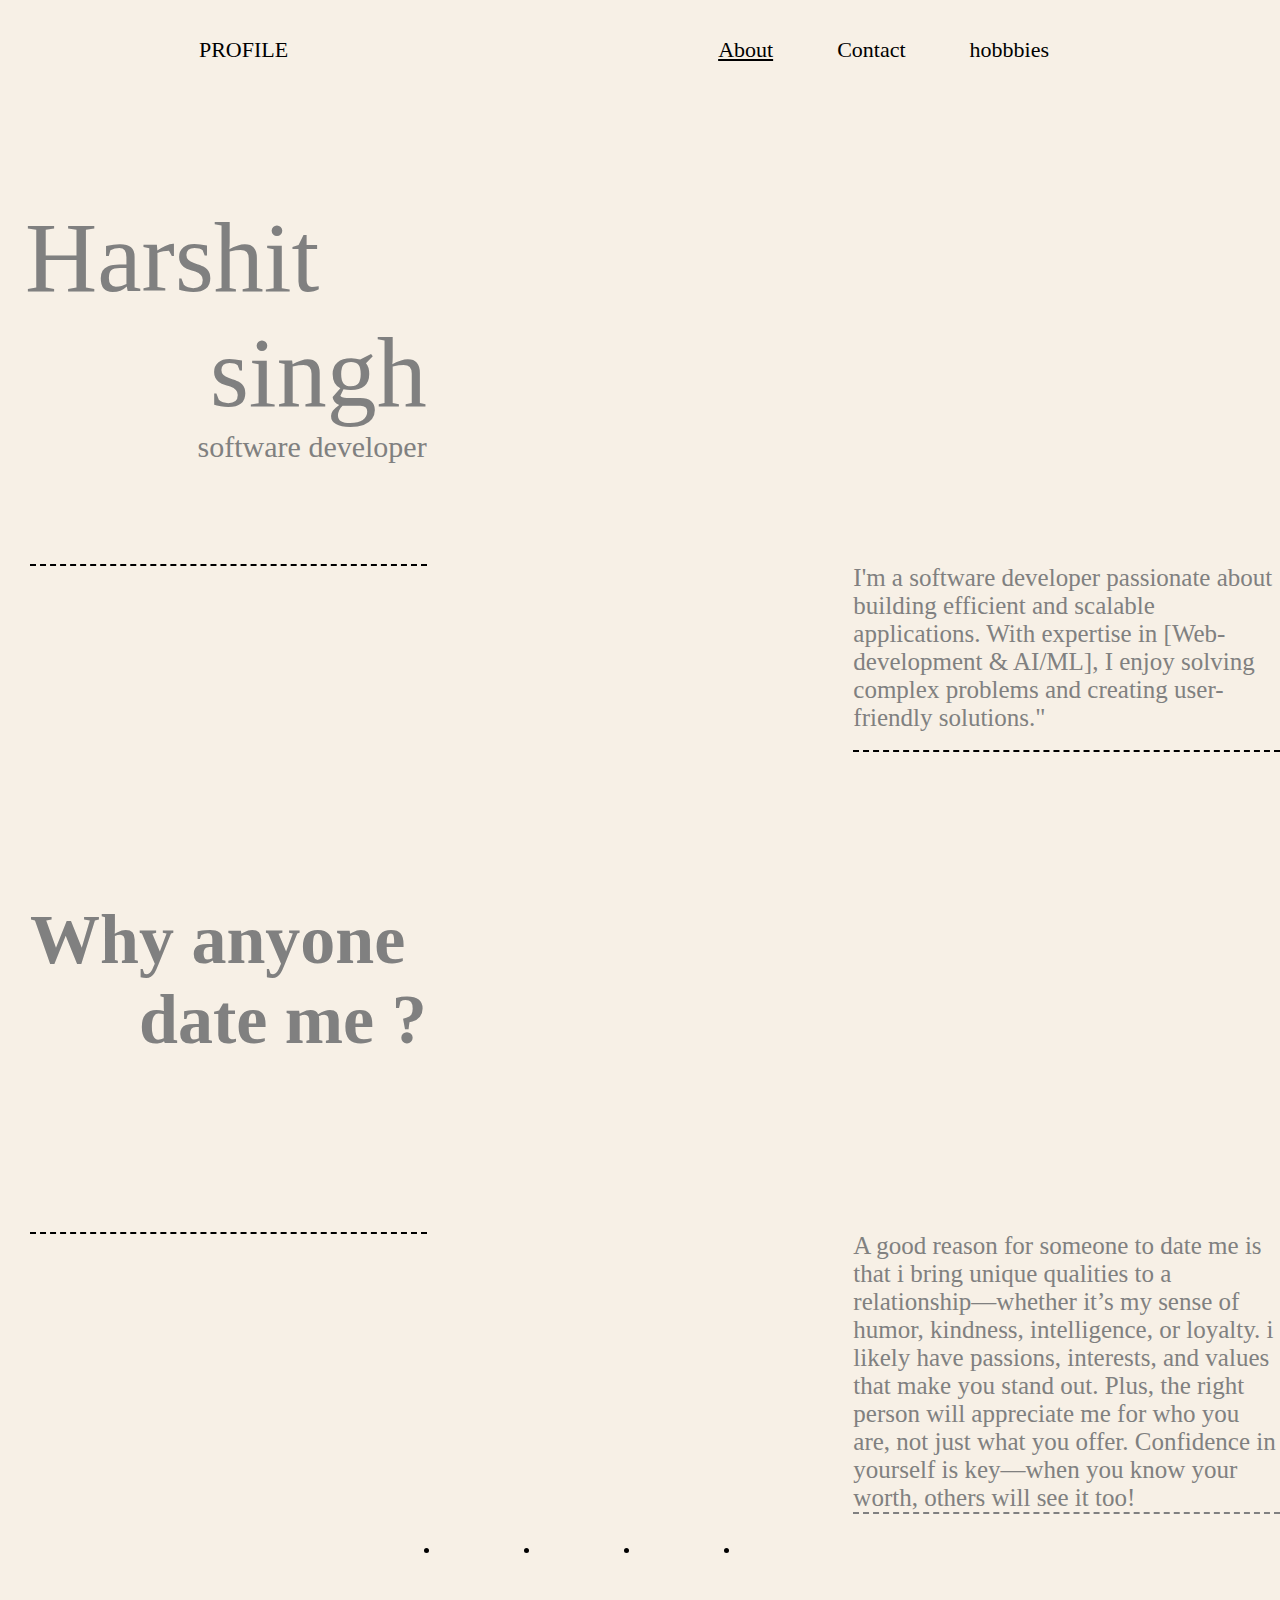
==== index.html @ 0a7186c7 "Add files via upload" ====
<!DOCTYPE html>
<html lang="en">

<head>
    <meta charset="UTF-8">
    <meta name="viewport" content="width=device-width, initial-scale=1.0">
    <title>Valantine Me</title>
    <link rel="stylesheet" href="style.css">
    <style>
        @import url('https://fonts.googleapis.com/css2?family=Ballet:opsz@16..72&family=Martel+Sans:wght@200;300;400;600;700;800;900&family=Poppins:ital,wght@0,100;0,200;0,300;0,400;0,500;0,600;0,700;0,800;0,900;1,100;1,200;1,300;1,400;1,500;1,600;1,700;1,800;1,900&display=swap');
    </style>
</head>
<body>
    <header>
        <nav style="background-color:rgb(247, 240, 230) ;">
            <div class="detail">
                PROFILE
            </div>
            <div class="info">
                <ul>
                    <li><a style="color: black;" href="about.html">About</a> </li>
                    <li>Contact</li>
                    <li>hobbbies</li>
                </ul>
            </div>
        </nav>
    </header>
    <main>
        <div class="container">
            <div class="item1">
                <div class="a " style="color: grey;">
                    <div style="font-size: 100px;padding-left:25px">
                        Harshit
                    </div>
                    <div style="font-size :100px;text-align:right">
                        singh
                    </div>
                    <div style="font-size: 30px; text-align:right ">
                        software developer
                    </div>
                </div>
                <div class="heading" style="border-top:2px dashed;">

                </div>

            </div>
            <div class="item2">
                <img class="photo" height="450px" src="assets/Img.jpeg" alt="">

            </div>
            <div class="item3">

                <div class="a " style="font-size: 100px; ">

                </div>

                <div class="b" style="font-size:25px; padding-top:100px;color:grey">
                    I'm a software developer passionate about building efficient and scalable applications. With
                    expertise in [Web-development & AI/ML], I enjoy solving complex problems and creating user-friendly
                    solutions."
                </div>
            </div>
        </div>
        <div class="container">
            <div class="item1">
                <div>
                    <h1 style="padding-left: 30px; font-size:70px ;color:grey; margin-top :150px">Why anyone
                    </h1>
                    <h1 style="padding-left: 30px; font-size:70px ;color:grey; text-align:right"> date me ?
                    </h1>

                </div>
                <div class="heading" style="border-top:2px dashed;">

                </div>
            </div>
            <div class="item2">

            </div>
            <div class="item3">
                <div style="border-top: 2px dashed;">

                </div>
                <div style="font-size:25px; padding-top:100px; color:grey ;border-bottom :2px dashed;">
                    A good reason for someone to date me is that i bring unique qualities to a relationship—whether
                    it’s my sense of humor, kindness, intelligence, or loyalty. i likely have passions, interests,
                    and values that make you stand out. Plus, the right person will appreciate me for who you are, not
                    just what you offer. Confidence in yourself is key—when you know your worth, others will see it too!
                </div>
            </div>
        </div>
    </main>
    <footer>
        <div class="footer">
            <ul>
                <li><a href="https://www.instagram.com/itz___harshit.singh/"><img height="40px" src="assets/instagram.svg" alt=""></a></li>
                <li><img height="40 px " src="assets/twitter.svg" alt=""></li>
                <li><img height="40px" src="assets/facebook.svg" alt=""></li>
                <li><img height="40px" src="assets/onlyfans.svg" alt=""></li>
            </ul>
        </div>

    </footer>
</body>

</html>
---- style.css ----
*{
    padding: 0;
    margin: 0;
    
}
nav{
    
    height: 100px;
    width: 100vw;
    
    display: flex;
    justify-content: space-around;
    align-items: center;
    position: fixed;
}
.detail{
    font-size: 22px;
    
}
.item1{
    display: grid;
    grid-template-rows: 1fr 1fr;
}
ul{
    display: flex;
}
.item3{
    display: grid;
    grid-template-rows: 1fr 1fr;
}
.info ul li{
    display: flex;
    margin: 32px;
    font-size: 22px;
    
}
p{
    font-size: 22px;
    margin-left: 85px;
}
.container{
    width: 100vw;
    height: 750px;
    background-color:rgb(247, 240, 230) ;
    display: grid;
    grid-template-columns: 1fr 1fr 1fr;
    
    background-size: cover;
    
}
.a{
    margin-top: 200px;
}
.item1{
border: 2px solid blu;
}
.item2{
    border: 2px solid blu;
    }
    .heading{
       font-size: 80px;
        
       margin-top: 100px;
        margin-left: 30px;


    font-family: "Ballet", serif;
    font-optical-sizing: auto;
    font-weight: 500;
    font-style: normal;
  
    }
    .photo{
        border-radius: 255px;
        margin-top: 260px;
        margin-left: 10px;
        position: fixed;
    }
footer{
    height: 100px;
    width: 100%;
    background-color: rgb(247, 240, 230);
    display: flex;
    align-items: center;
    justify-content: center;

}
footer ul li{
    width: 100px;
}
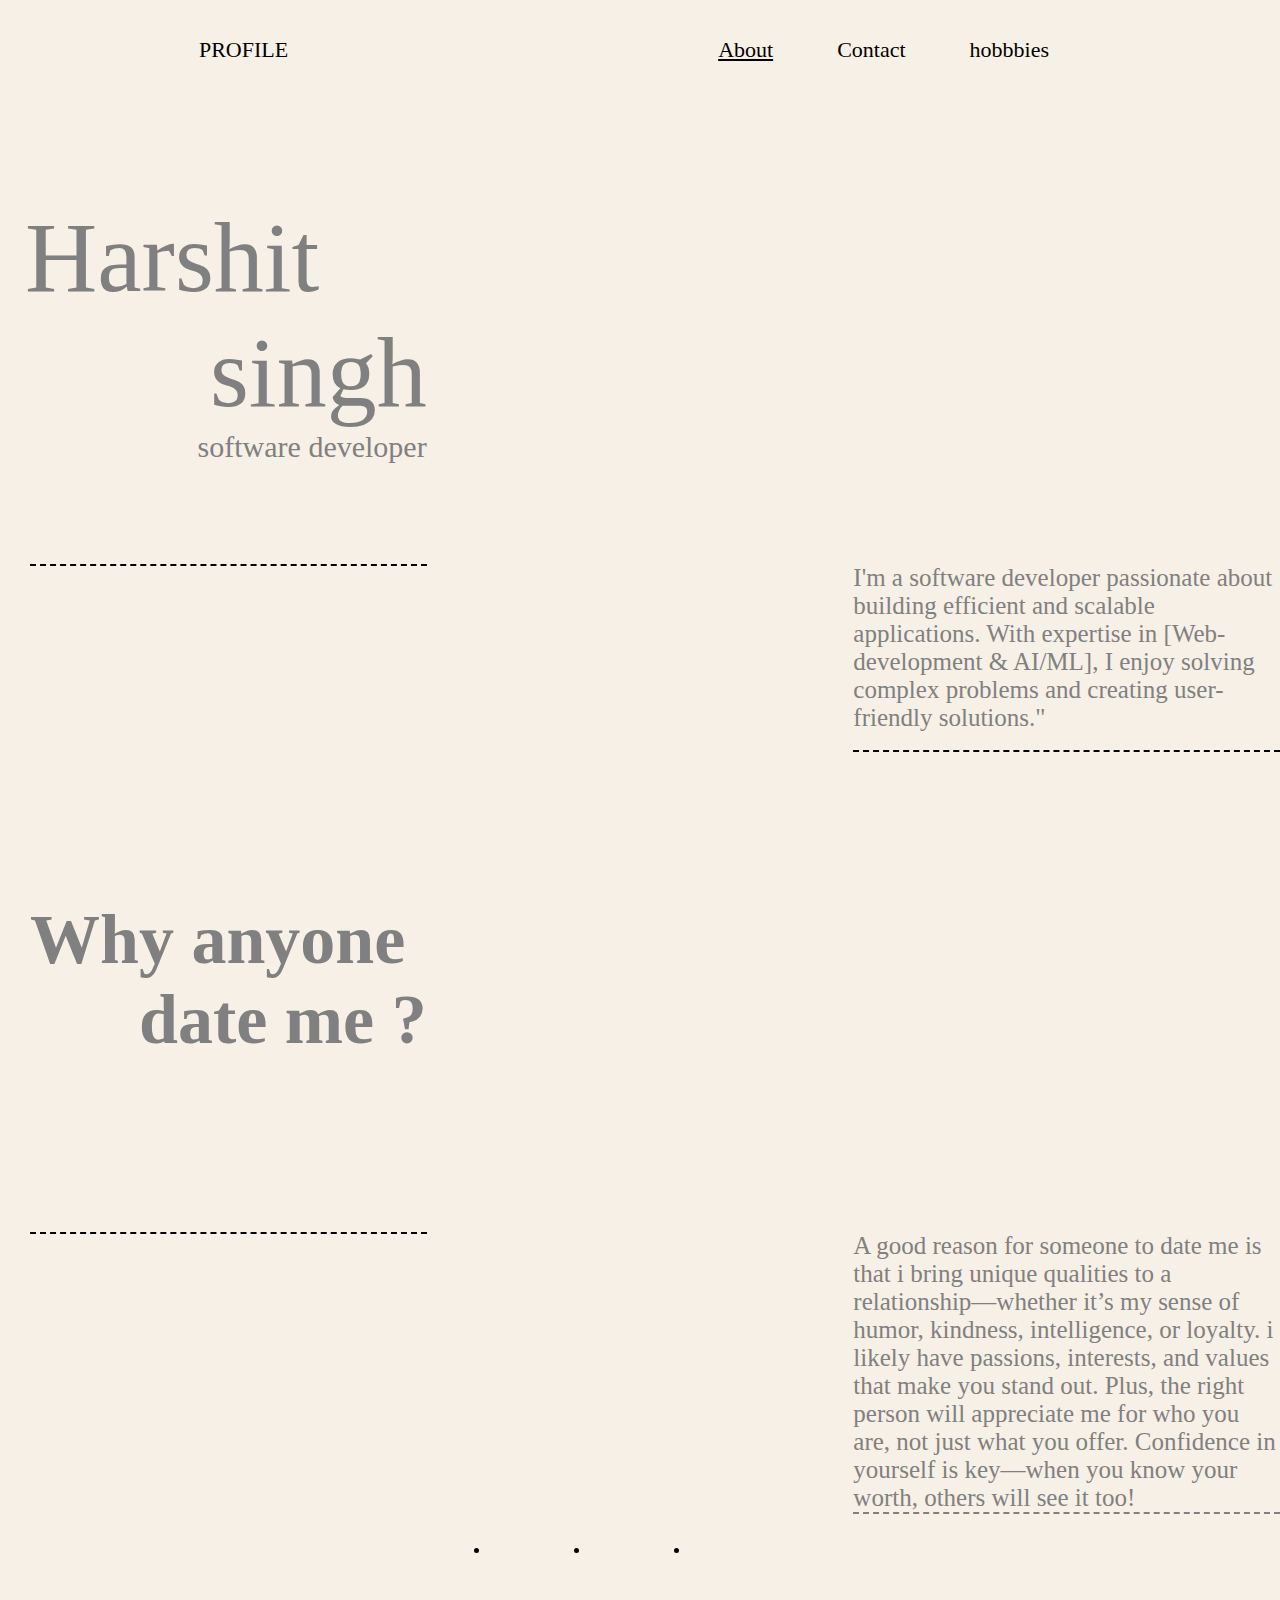
==== commit a02f81c1: "Update index.html" ====
--- a/index.html
+++ b/index.html
@@ -96,11 +96,11 @@
                 <li><a href="https://www.instagram.com/itz___harshit.singh/"><img height="40px" src="assets/instagram.svg" alt=""></a></li>
                 <li><img height="40 px " src="assets/twitter.svg" alt=""></li>
                 <li><img height="40px" src="assets/facebook.svg" alt=""></li>
-                <li><img height="40px" src="assets/onlyfans.svg" alt=""></li>
+                
             </ul>
         </div>
 
     </footer>
 </body>
 
-</html>+</html>
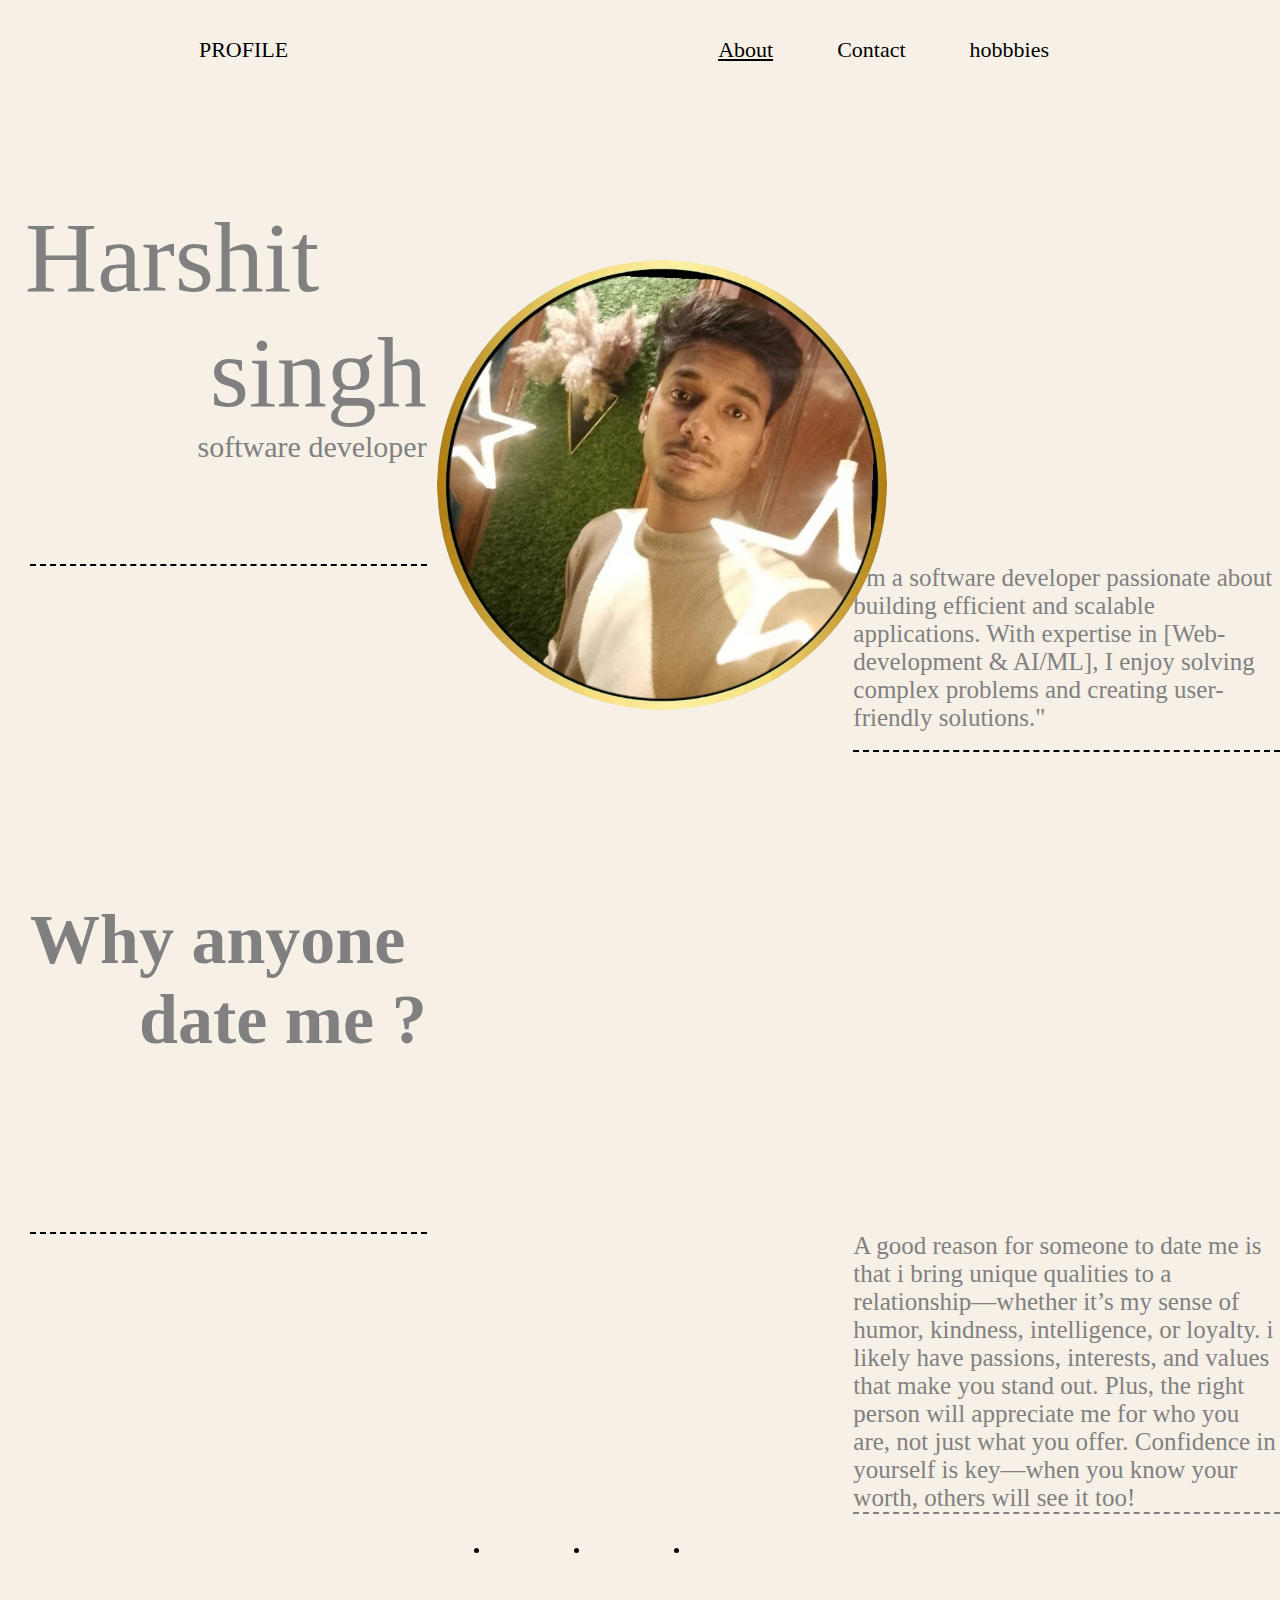
==== commit 766befb5: "Update index.html" ====
--- a/index.html
+++ b/index.html
@@ -45,7 +45,7 @@
 
             </div>
             <div class="item2">
-                <img class="photo" height="450px" src="assets/Img.jpeg" alt="">
+                <img class="photo" height="450px" src="Img.jpeg" alt="">
 
             </div>
             <div class="item3">
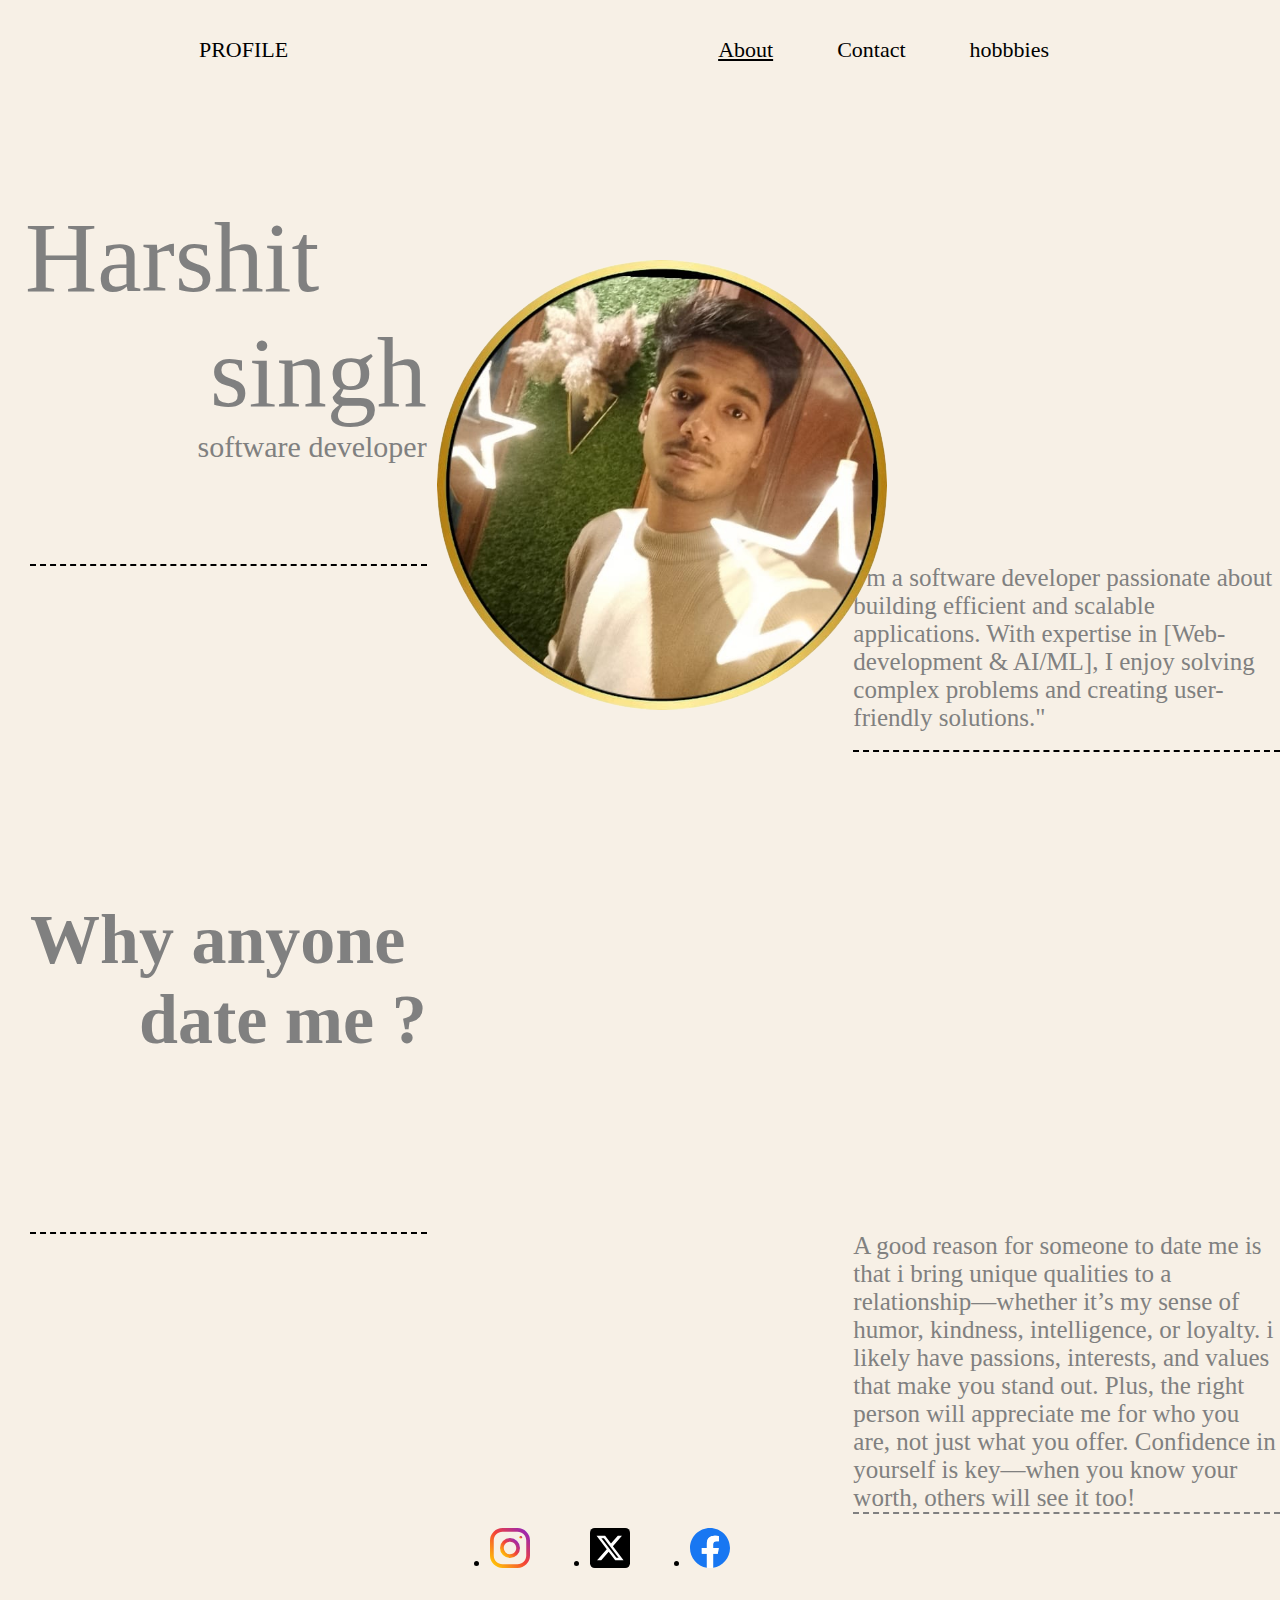
==== commit a3ce43ab: "Update index.html" ====
--- a/index.html
+++ b/index.html
@@ -93,9 +93,9 @@
     <footer>
         <div class="footer">
             <ul>
-                <li><a href="https://www.instagram.com/itz___harshit.singh/"><img height="40px" src="assets/instagram.svg" alt=""></a></li>
-                <li><img height="40 px " src="assets/twitter.svg" alt=""></li>
-                <li><img height="40px" src="assets/facebook.svg" alt=""></li>
+                <li><a href="https://www.instagram.com/itz___harshit.singh/"><img height="40px" src="instagram.svg" alt=""></a></li>
+                <li><img height="40 px " src="twitter.svg" alt=""></li>
+                <li><img height="40px" src="facebook.svg" alt=""></li>
                 
             </ul>
         </div>
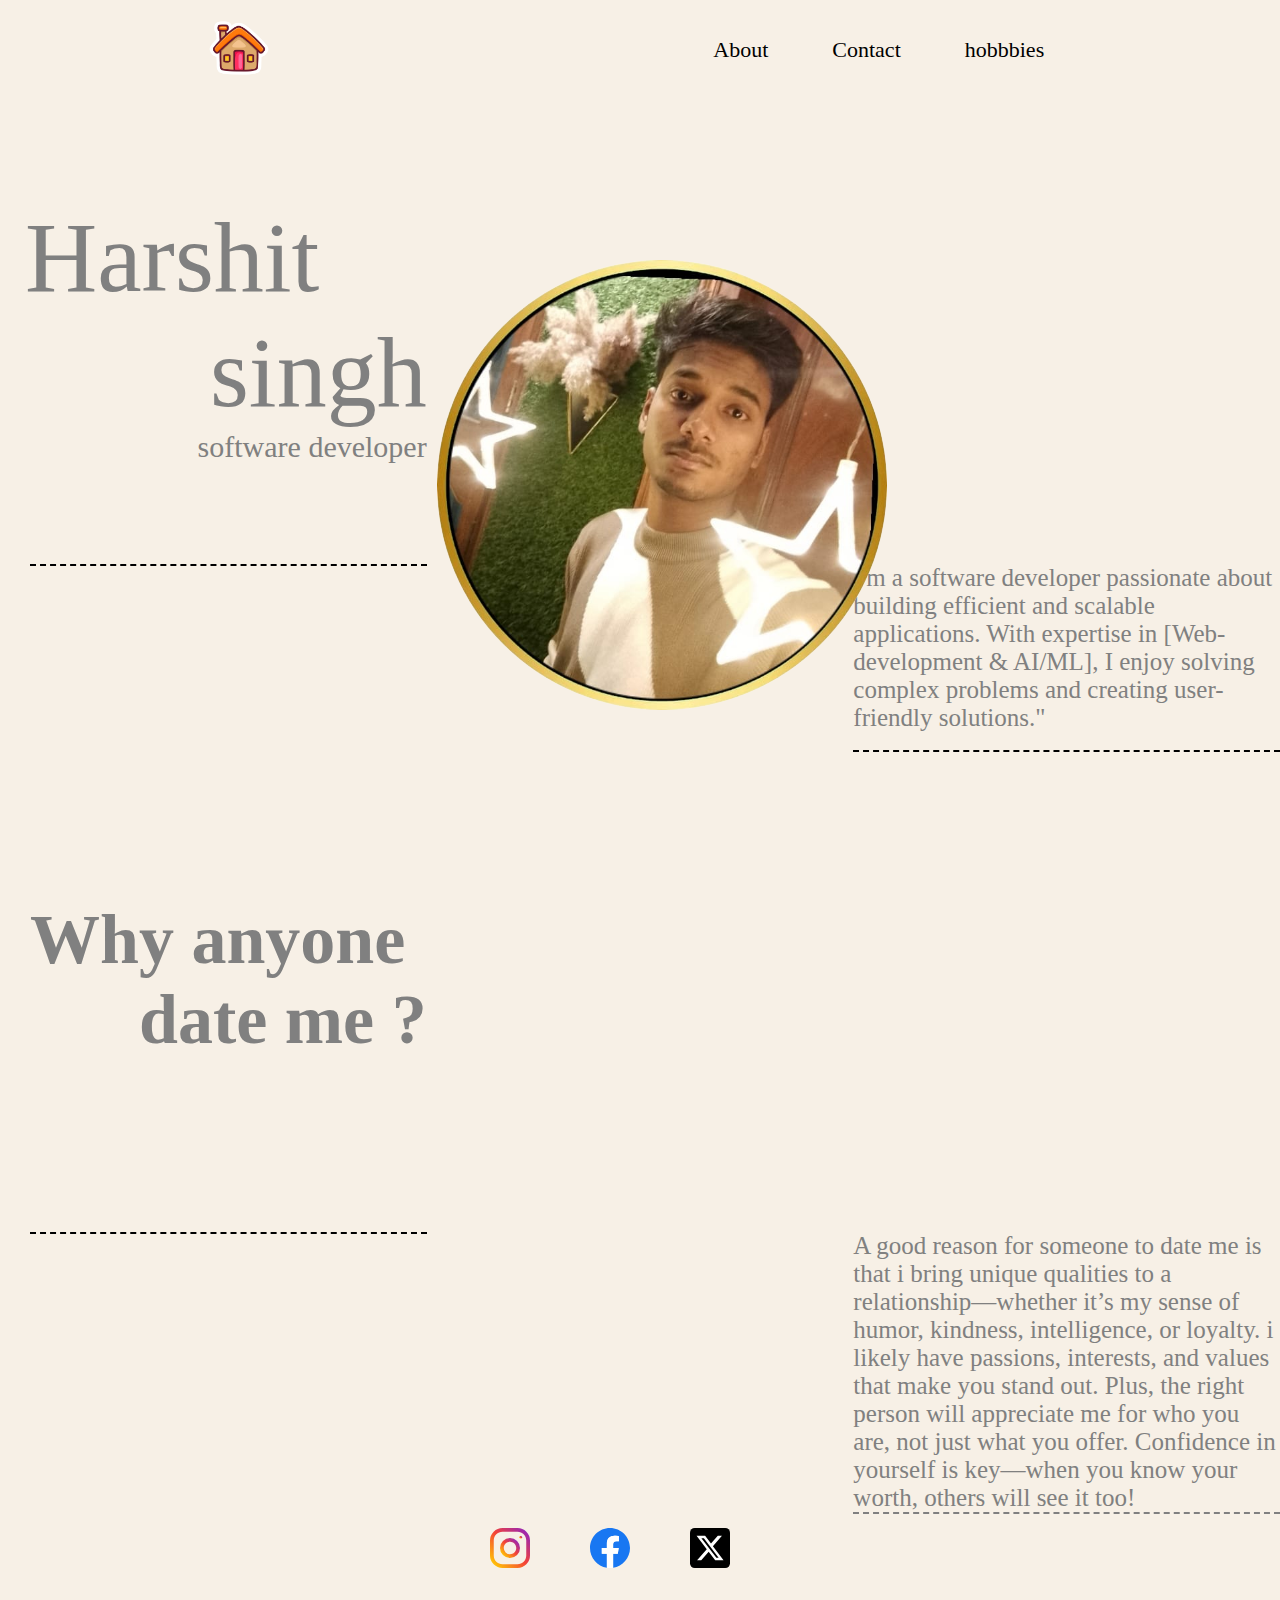
==== commit 7d48b2ed: "Add files via upload" ====
--- a/index.html
+++ b/index.html
@@ -13,14 +13,15 @@
 <body>
     <header>
         <nav style="background-color:rgb(247, 240, 230) ;">
-            <div class="detail">
-                PROFILE
+            <div>
+                <img height="70px" width="70px" src="property.png" alt="">
             </div>
+            
             <div class="info">
                 <ul>
-                    <li><a style="color: black;" href="about.html">About</a> </li>
-                    <li>Contact</li>
-                    <li>hobbbies</li>
+                    <li><a style="color: black; text-decoration:none" href="about.html">About</a> </li>
+                    <li style="cursor: pointer;">Contact</li>
+                    <li style="cursor: pointer;">hobbbies</li>
                 </ul>
             </div>
         </nav>
@@ -92,10 +93,10 @@
     </main>
     <footer>
         <div class="footer">
-            <ul>
-                <li><a href="https://www.instagram.com/itz___harshit.singh/"><img height="40px" src="instagram.svg" alt=""></a></li>
-                <li><img height="40 px " src="twitter.svg" alt=""></li>
-                <li><img height="40px" src="facebook.svg" alt=""></li>
+            <ul style="list-style: none;">
+                <li class><a href="https://www.instagram.com/itz___harshit.singh/"><img height="40px" src="instagram.svg" alt=""></a></li>
+                <li><a href="https://www.facebook.com/share/169DpH3sgv/"><img height="40px" src="facebook.svg"></a></li>
+                <li><img style="cursor: pointer;" height="40px" src="twitter.svg" alt=""></li>
                 
             </ul>
         </div>
